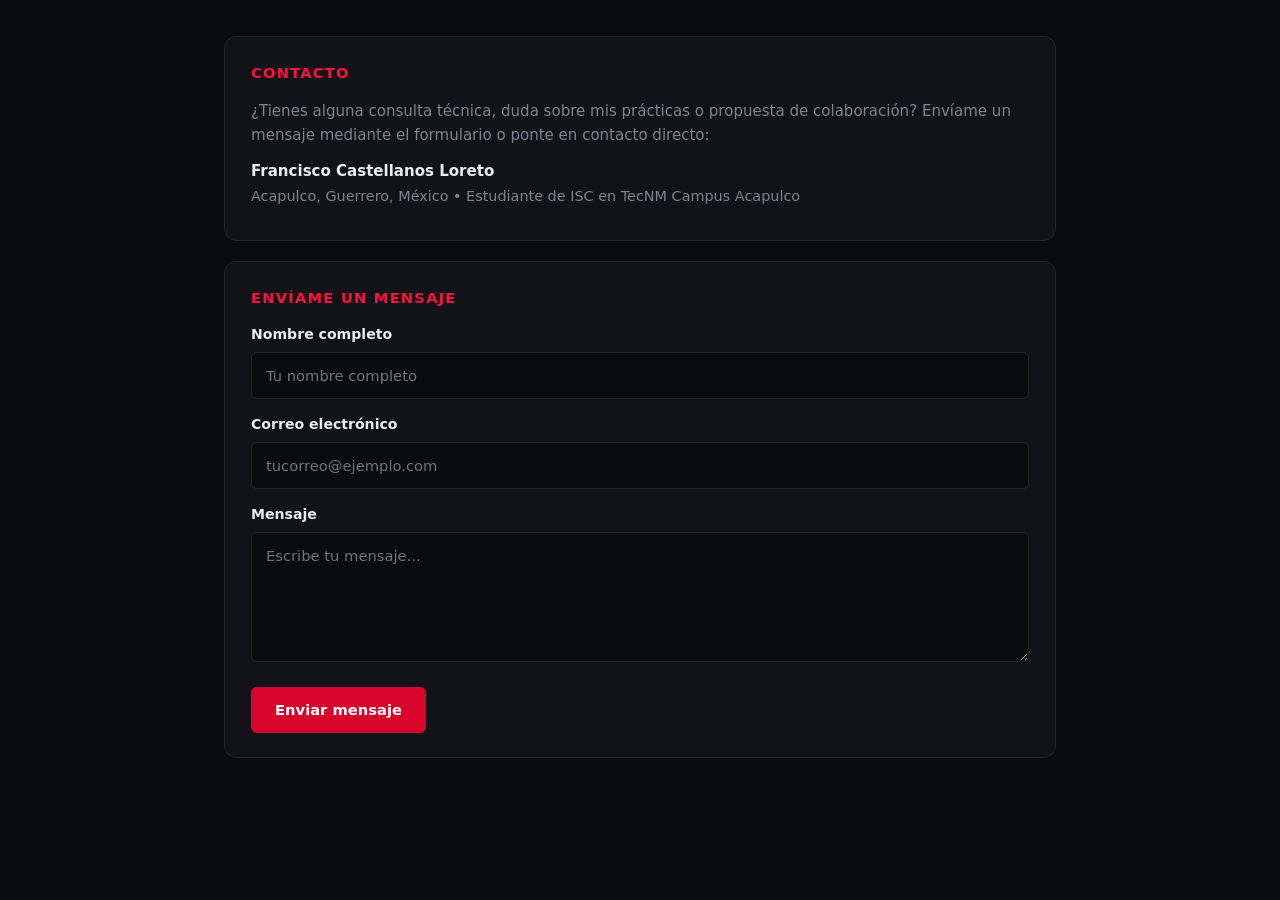
==== contacto.html @ ebf7298d "Add files via upload" ====
<!doctype html>
<html lang="es">
  <head>
    <meta charset="UTF-8" />
    <meta name="viewport" content="width=device-width, initial-scale=1.0" />
    <title>Contacto</title>
    <link rel="stylesheet" href="estilos.css" />
  </head>
  <body>
    <main class="pagina">
      <section class="tarjeta" style="margin-top: 0">
        <h2>Contacto</h2>
        <p>
          ¿Tienes alguna consulta técnica, duda sobre mis prácticas o propuesta de colaboración? 
          Envíame un mensaje mediante el formulario o ponte en contacto directo:
        </p>
        <p style="margin-top: 0.8rem; color: var(--text);">
          <strong>Francisco Castellanos Loreto</strong><br>
          <span style="color: var(--muted); font-size: 0.9rem;">Acapulco, Guerrero, México &bull; Estudiante de ISC en TecNM Campus Acapulco</span>
        </p>
      </section>

      <section class="tarjeta">
        <h2>Envíame un mensaje</h2>

        <form
          class="formulario"
          action="#"
          method="post"
          onsubmit="event.preventDefault(); alert('Mensaje enviado correctamente.');"
        >
          <label for="nombre">Nombre completo</label>
          <input
            type="text"
            id="nombre"
            name="Nombre completo"
            autocomplete="name"
            placeholder="Tu nombre completo"
            required
          />

          <label for="correo">Correo electrónico</label>
          <input
            type="email"
            id="correo"
            name="Correo"
            autocomplete="email"
            placeholder="tucorreo@ejemplo.com"
            required
          />

          <label for="mensaje">Mensaje</label>
          <textarea id="mensaje" name="Mensaje" placeholder="Escribe tu mensaje..." required></textarea>

          <button type="submit">Enviar mensaje</button>
        </form>
      </section>
    </main>
  </body>
</html>
---- estilos.css ----
:root {
  /* Fondo estilo carbón profundo/obsidiana */
  --bg: #0a0b0d;
  --surface: #111318;
  --surface-alt: #171a21;
  --text: #e6edf3;
  --text-bright: #ffffff;
  --muted: #7d8590;
  --line: #21262d;

  /* Rojo intenso vibrante (solo para detalles) */
  --accent: #d90429;
  --accent-bright: #ff103f;
  --accent-soft: rgba(217, 4, 41, 0.12);
  --accent-border: rgba(217, 4, 41, 0.4);
}

* {
  box-sizing: border-box;
}

body {
  margin: 0;
  font-family: system-ui, -apple-system, "Segoe UI", Roboto, sans-serif;
  line-height: 1.6;
  background-color: var(--bg);
  color: var(--text);
}

/* Menú superior (index.html) */
.menu-top {
  background-color: var(--surface);
  border-bottom: 1px solid var(--line);
}

.menu-top ul {
  list-style: none;
  margin: 0;
  padding: 0 20px;
  display: flex;
  gap: 6px;
  overflow-x: auto;
}

.menu-top a {
  display: block;
  padding: 16px 20px;
  color: var(--muted);
  text-decoration: none;
  font-weight: 600;
  font-size: 0.92rem;
  letter-spacing: 0.3px;
  white-space: nowrap;
  transition: all 0.2s ease;
  position: relative;
}

.menu-top a:hover {
  color: var(--text-bright);
}

.menu-top a:hover::after {
  content: "";
  position: absolute;
  bottom: 0;
  left: 20px;
  right: 20px;
  height: 2px;
  background-color: var(--accent);
}

/* Menú lateral (portafolio.html) */
.menu-lateral {
  width: 220px;
  background-color: var(--surface);
  border-right: 1px solid var(--line);
  padding: 20px 0;
  height: 100vh;
  box-sizing: border-box;
}

.menu-lateral h3 {
  margin: 0 20px 14px;
  font-size: 11px;
  letter-spacing: 0.12em;
  text-transform: uppercase;
  color: var(--accent-bright);
  font-weight: 700;
}

.menu-lateral ul {
  list-style: none;
  margin: 0;
  padding: 0;
}

.menu-lateral a {
  display: block;
  padding: 12px 20px;
  color: var(--muted);
  text-decoration: none;
  font-size: 0.88rem;
  transition: all 0.2s;
  border-left: 2px solid transparent;
}

.menu-lateral a:hover {
  background: var(--surface-alt);
  color: var(--text-bright);
  border-left-color: var(--accent);
}

/* Contenedor de páginas */
.pagina {
  max-width: 880px;
  margin: 0 auto;
  padding: 36px 24px 50px;
}

/* Hero Section */
.hero {
  background-color: var(--surface);
  border: 1px solid var(--line);
  border-radius: 12px;
  padding: 30px;
  position: relative;
  overflow: hidden;
}

.hero::after {
  content: "";
  position: absolute;
  top: 0;
  left: 0;
  width: 3px;
  height: 100%;
  background-color: var(--accent);
}

.hero h1 {
  margin: 0 0 6px;
  font-size: 2.1rem;
  color: var(--text-bright);
}

.hero p {
  margin: 0 0 10px;
  color: var(--muted);
}

.rol {
  color: var(--accent-bright) !important;
  font-weight: 600;
  font-size: 0.95rem;
  letter-spacing: 0.2px;
}

/* Botones */
.botones {
  display: flex;
  gap: 12px;
  flex-wrap: wrap;
  margin-top: 20px;
}

.boton {
  display: inline-block;
  padding: 10px 20px;
  border-radius: 6px;
  background-color: var(--accent);
  color: var(--text-bright);
  text-decoration: none;
  font-weight: 600;
  font-size: 0.88rem;
  border: 1px solid var(--accent);
  transition: all 0.2s ease;
}

.boton:hover {
  background-color: var(--accent-bright);
  box-shadow: 0 0 16px rgba(217, 4, 41, 0.45);
}

.boton.sec {
  background: transparent;
  color: var(--text);
  border: 1px solid var(--line);
}

.boton.sec:hover {
  border-color: var(--accent-border);
  background-color: var(--accent-soft);
  color: var(--text-bright);
  box-shadow: none;
}

/* Tarjetas */
.tarjeta {
  background-color: var(--surface);
  border: 1px solid var(--line);
  border-radius: 12px;
  padding: 24px 26px;
  margin-top: 20px;
  transition: border-color 0.2s ease, transform 0.2s ease;
}

.tarjeta:hover {
  border-color: var(--accent-border);
  transform: translateY(-1px);
}

.tarjeta h2 {
  margin: 0 0 14px;
  font-size: 0.92rem;
  color: var(--accent-bright);
  text-transform: uppercase;
  letter-spacing: 0.08em;
  font-weight: 700;
}

.tarjeta h3 {
  margin: 18px 0 4px;
  font-size: 1.05rem;
  color: var(--text-bright);
}

.tarjeta h3:first-of-type {
  margin-top: 0;
}

.tarjeta p {
  margin: 0 0 8px;
  color: var(--muted);
  font-size: 0.94rem;
}

.tarjeta a {
  color: var(--accent-bright);
  text-decoration: none;
}

.fecha {
  color: var(--accent-bright);
  font-size: 0.82rem;
  font-weight: 600;
  margin: 0 0 8px;
}

ul {
  padding-left: 1.2rem;
  color: var(--muted);
}

li {
  margin-bottom: 0.35rem;
  font-size: 0.93rem;
}

/* Etiquetas técnicas */
.etiquetas {
  list-style: none;
  padding: 0 !important;
  display: flex;
  flex-wrap: wrap;
  gap: 8px;
  margin-top: 10px;
}

.etiquetas li {
  background-color: var(--surface-alt);
  border: 1px solid var(--line);
  color: var(--text);
  border-radius: 6px;
  padding: 4px 11px;
  font-size: 0.8rem;
  letter-spacing: 0.2px;
  margin-bottom: 0;
}

.columnas {
  display: grid;
  grid-template-columns: repeat(auto-fit, minmax(260px, 1fr));
  gap: 20px;
}

.columnas .tarjeta {
  margin-top: 20px;
}

/* Formulario */
.formulario label {
  display: block;
  font-weight: 600;
  font-size: 0.88rem;
  margin: 14px 0 6px;
  color: var(--text);
}

.formulario input,
.formulario textarea {
  width: 100%;
  padding: 11px 14px;
  font: inherit;
  font-size: 0.92rem;
  color: var(--text-bright);
  background-color: var(--bg);
  border: 1px solid var(--line);
  border-radius: 6px;
  transition: border-color 0.2s, box-shadow 0.2s;
}

.formulario textarea {
  min-height: 130px;
  resize: vertical;
}

.formulario input:focus,
.formulario textarea:focus {
  outline: none;
  border-color: var(--accent);
  box-shadow: 0 0 0 3px var(--accent-soft);
}

.formulario button {
  margin-top: 18px;
  padding: 11px 24px;
  font: inherit;
  font-weight: 600;
  font-size: 0.92rem;
  cursor: pointer;
  border: none;
  border-radius: 6px;
  background-color: var(--accent);
  color: var(--text-bright);
  transition: all 0.2s ease;
}

.formulario button:hover {
  background-color: var(--accent-bright);
  box-shadow: 0 0 16px rgba(217, 4, 41, 0.45);
}

@media (max-width: 600px) {
  .menu-lateral {
    width: 120px;
  }
}
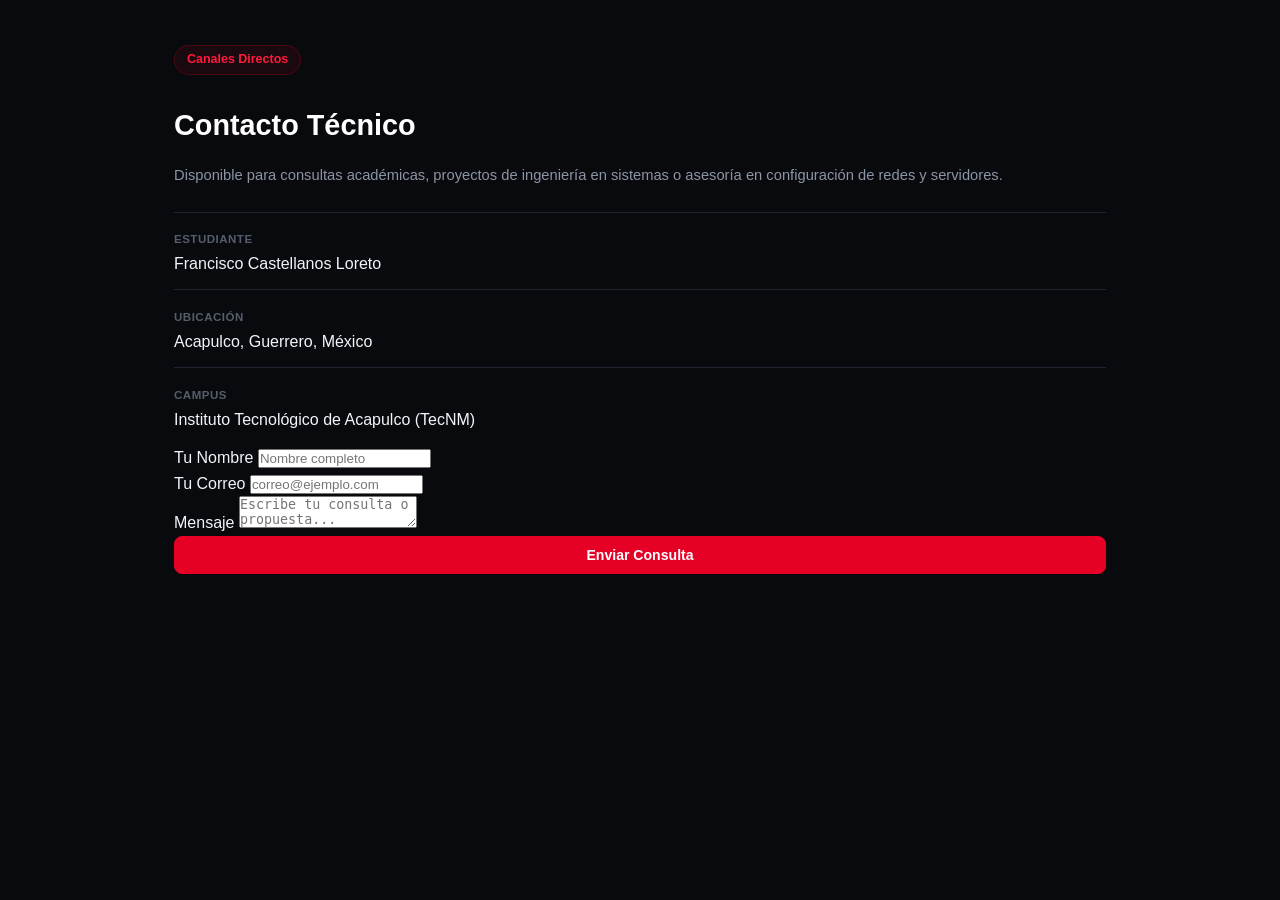
==== commit c7ad5ba5: "Refactor contacto.html layout and form structure" ====
--- a/contacto.html
+++ b/contacto.html
@@ -1,60 +1,57 @@
 <!doctype html>
 <html lang="es">
-  <head>
-    <meta charset="UTF-8" />
-    <meta name="viewport" content="width=device-width, initial-scale=1.0" />
+<head>
+    <meta charset="UTF-8">
+    <meta name="viewport" content="width=device-width, initial-scale=1.0">
     <title>Contacto</title>
-    <link rel="stylesheet" href="estilos.css" />
-  </head>
-  <body>
-    <main class="pagina">
-      <section class="tarjeta" style="margin-top: 0">
-        <h2>Contacto</h2>
-        <p>
-          ¿Tienes alguna consulta técnica, duda sobre mis prácticas o propuesta de colaboración? 
-          Envíame un mensaje mediante el formulario o ponte en contacto directo:
-        </p>
-        <p style="margin-top: 0.8rem; color: var(--text);">
-          <strong>Francisco Castellanos Loreto</strong><br>
-          <span style="color: var(--muted); font-size: 0.9rem;">Acapulco, Guerrero, México &bull; Estudiante de ISC en TecNM Campus Acapulco</span>
-        </p>
-      </section>
+    <link rel="stylesheet" href="estilos.css">
+</head>
+<body>
+    <main class="workspace">
+        <div class="contact-grid">
+            
+            <div class="contact-card">
+                <span class="bento-badge">Canales Directos</span>
+                <h1 style="font-size: 1.8rem; margin: 0.5rem 0 1rem; color: #fff;">Contacto Técnico</h1>
+                <p style="color: var(--text-muted); font-size: 0.92rem; margin-bottom: 1.5rem;">
+                    Disponible para consultas académicas, proyectos de ingeniería en sistemas o asesoría en configuración de redes y servidores.
+                </p>
+                
+                <div class="meta-row">
+                    <span class="meta-label">Estudiante</span>
+                    <p class="meta-value">Francisco Castellanos Loreto</p>
+                </div>
+                <div class="meta-row">
+                    <span class="meta-label">Ubicación</span>
+                    <p class="meta-value">Acapulco, Guerrero, México</p>
+                </div>
+                <div class="meta-row">
+                    <span class="meta-label">Campus</span>
+                    <p class="meta-value">Instituto Tecnológico de Acapulco (TecNM)</p>
+                </div>
+            </div>
 
-      <section class="tarjeta">
-        <h2>Envíame un mensaje</h2>
+            <div class="contact-card">
+                <form action="#" method="post" onsubmit="event.preventDefault(); alert('Mensaje registrado.');">
+                    <div class="input-field">
+                        <label for="name">Tu Nombre</label>
+                        <input type="text" id="name" placeholder="Nombre completo" required>
+                    </div>
+                    <div class="input-field">
+                        <label for="email">Tu Correo</label>
+                        <input type="email" id="email" placeholder="correo@ejemplo.com" required>
+                    </div>
+                    <div class="input-field">
+                        <label for="msg">Mensaje</label>
+                        <textarea id="msg" placeholder="Escribe tu consulta o propuesta..." required></textarea>
+                    </div>
+                    <button type="submit" class="btn-pill" style="cursor: pointer; width: 100%; justify-content: center;">
+                        Enviar Consulta
+                    </button>
+                </form>
+            </div>
 
-        <form
-          class="formulario"
-          action="#"
-          method="post"
-          onsubmit="event.preventDefault(); alert('Mensaje enviado correctamente.');"
-        >
-          <label for="nombre">Nombre completo</label>
-          <input
-            type="text"
-            id="nombre"
-            name="Nombre completo"
-            autocomplete="name"
-            placeholder="Tu nombre completo"
-            required
-          />
-
-          <label for="correo">Correo electrónico</label>
-          <input
-            type="email"
-            id="correo"
-            name="Correo"
-            autocomplete="email"
-            placeholder="tucorreo@ejemplo.com"
-            required
-          />
-
-          <label for="mensaje">Mensaje</label>
-          <textarea id="mensaje" name="Mensaje" placeholder="Escribe tu mensaje..." required></textarea>
-
-          <button type="submit">Enviar mensaje</button>
-        </form>
-      </section>
+        </div>
     </main>
-  </body>
-</html>+</body>
+</html>
--- a/estilos.css
+++ b/estilos.css
@@ -1,347 +1,341 @@
 :root {
-  /* Fondo estilo carbón profundo/obsidiana */
-  --bg: #0a0b0d;
-  --surface: #111318;
-  --surface-alt: #171a21;
-  --text: #e6edf3;
-  --text-bright: #ffffff;
-  --muted: #7d8590;
-  --line: #21262d;
-
-  /* Rojo intenso vibrante (solo para detalles) */
-  --accent: #d90429;
-  --accent-bright: #ff103f;
-  --accent-soft: rgba(217, 4, 41, 0.12);
-  --accent-border: rgba(217, 4, 41, 0.4);
+  --bg-core: #090a0d;
+  --bg-surface: #101217;
+  --bg-card: #151821;
+  --bg-card-hover: #1b202c;
+  --border-dim: #1f2430;
+  --border-focus: rgba(230, 0, 38, 0.45);
+
+  --text-main: #f1f5f9;
+  --text-muted: #8b95a5;
+  --text-dark: #555e6d;
+
+  --red-accent: #e60026;
+  --red-bright: #ff1a3d;
+  --red-glow: rgba(230, 0, 38, 0.28);
+  --red-subtle: rgba(230, 0, 38, 0.08);
 }
 
 * {
   box-sizing: border-box;
-}
-
-body {
-  margin: 0;
-  font-family: system-ui, -apple-system, "Segoe UI", Roboto, sans-serif;
-  line-height: 1.6;
-  background-color: var(--bg);
-  color: var(--text);
-}
-
-/* Menú superior (index.html) */
-.menu-top {
-  background-color: var(--surface);
-  border-bottom: 1px solid var(--line);
-}
-
-.menu-top ul {
-  list-style: none;
-  margin: 0;
-  padding: 0 20px;
-  display: flex;
-  gap: 6px;
-  overflow-x: auto;
-}
-
-.menu-top a {
-  display: block;
-  padding: 16px 20px;
-  color: var(--muted);
-  text-decoration: none;
-  font-weight: 600;
-  font-size: 0.92rem;
-  letter-spacing: 0.3px;
-  white-space: nowrap;
-  transition: all 0.2s ease;
-  position: relative;
-}
-
-.menu-top a:hover {
-  color: var(--text-bright);
-}
-
-.menu-top a:hover::after {
-  content: "";
-  position: absolute;
-  bottom: 0;
-  left: 20px;
-  right: 20px;
-  height: 2px;
-  background-color: var(--accent);
-}
-
-/* Menú lateral (portafolio.html) */
-.menu-lateral {
-  width: 220px;
-  background-color: var(--surface);
-  border-right: 1px solid var(--line);
-  padding: 20px 0;
-  height: 100vh;
-  box-sizing: border-box;
-}
-
-.menu-lateral h3 {
-  margin: 0 20px 14px;
-  font-size: 11px;
-  letter-spacing: 0.12em;
-  text-transform: uppercase;
-  color: var(--accent-bright);
-  font-weight: 700;
-}
-
-.menu-lateral ul {
-  list-style: none;
   margin: 0;
   padding: 0;
 }
 
-.menu-lateral a {
-  display: block;
-  padding: 12px 20px;
-  color: var(--muted);
+body {
+  background-color: var(--bg-core);
+  color: var(--text-main);
+  font-family: -apple-system, BlinkMacSystemFont, "Segoe UI", Roboto, "Helvetica Neue", sans-serif;
+  line-height: 1.6;
+  -webkit-font-smoothing: antialiased;
+}
+
+/* Scrollbar personalizada */
+::-webkit-scrollbar {
+  width: 6px;
+  height: 6px;
+}
+::-webkit-scrollbar-track {
+  background: var(--bg-core);
+}
+::-webkit-scrollbar-thumb {
+  background: var(--border-dim);
+  border-radius: 3px;
+}
+::-webkit-scrollbar-thumb:hover {
+  background: var(--red-accent);
+}
+
+/* ========================================================
+   HEADER & NAVBAR PRINCIPAL (index.html)
+   ======================================================== */
+.nav-shell {
+  background: rgba(16, 18, 23, 0.85);
+  backdrop-filter: blur(14px);
+  border-bottom: 1px solid var(--border-dim);
+  position: sticky;
+  top: 0;
+  z-index: 1000;
+  display: flex;
+  align-items: center;
+  justify-content: space-between;
+  padding: 0.9rem 2.5rem;
+}
+
+.nav-brand {
+  display: flex;
+  align-items: center;
+  gap: 10px;
+  font-size: 0.95rem;
+  font-weight: 700;
+  color: var(--text-main);
+  letter-spacing: 0.5px;
+}
+
+.brand-dot {
+  width: 9px;
+  height: 9px;
+  background-color: var(--red-bright);
+  border-radius: 50%;
+  box-shadow: 0 0 10px var(--red-glow);
+}
+
+.nav-links {
+  display: flex;
+  gap: 6px;
+  list-style: none;
+}
+
+.nav-links a {
+  color: var(--text-muted);
   text-decoration: none;
   font-size: 0.88rem;
-  transition: all 0.2s;
-  border-left: 2px solid transparent;
-}
-
-.menu-lateral a:hover {
-  background: var(--surface-alt);
-  color: var(--text-bright);
-  border-left-color: var(--accent);
-}
-
-/* Contenedor de páginas */
-.pagina {
-  max-width: 880px;
+  font-weight: 500;
+  padding: 0.5rem 1.1rem;
+  border-radius: 8px;
+  transition: all 0.2s ease;
+  border: 1px solid transparent;
+}
+
+.nav-links a:hover {
+  color: #ffffff;
+  background: var(--bg-card);
+  border-color: var(--border-dim);
+}
+
+/* ========================================================
+   CONTENEDOR CENTRAL DE PÁGINAS
+   ======================================================== */
+.workspace {
+  max-width: 980px;
   margin: 0 auto;
-  padding: 36px 24px 50px;
-}
-
-/* Hero Section */
-.hero {
-  background-color: var(--surface);
-  border: 1px solid var(--line);
-  border-radius: 12px;
-  padding: 30px;
+  padding: 2.8rem 1.5rem;
+}
+
+/* ========================================================
+   BENTO GRID (inicio.html)
+   ======================================================== */
+.bento-hero {
+  display: grid;
+  grid-template-columns: 1.8fr 1.2fr;
+  gap: 1.2rem;
+  margin-bottom: 1.2rem;
+}
+
+.bento-card {
+  background: var(--bg-card);
+  border: 1px solid var(--border-dim);
+  border-radius: 14px;
+  padding: 2rem;
   position: relative;
   overflow: hidden;
-}
-
-.hero::after {
+  transition: border-color 0.25s, transform 0.25s;
+}
+
+.bento-card:hover {
+  border-color: var(--border-focus);
+}
+
+.bento-badge {
+  display: inline-flex;
+  align-items: center;
+  gap: 6px;
+  background: var(--red-subtle);
+  color: var(--red-bright);
+  border: 1px solid rgba(230, 0, 38, 0.25);
+  padding: 0.25rem 0.75rem;
+  border-radius: 20px;
+  font-size: 0.78rem;
+  font-weight: 600;
+  margin-bottom: 1.2rem;
+}
+
+.bento-card h1 {
+  font-size: 2.2rem;
+  font-weight: 700;
+  color: #ffffff;
+  margin-bottom: 0.5rem;
+  letter-spacing: -0.5px;
+}
+
+.bento-card p {
+  color: var(--text-muted);
+  font-size: 0.94rem;
+  line-height: 1.6;
+}
+
+/* Consola interactiva lateral */
+.terminal-card {
+  background: #0d0f14;
+  border: 1px solid var(--border-dim);
+  border-radius: 14px;
+  padding: 1.5rem;
+  font-family: ui-monospace, SFMono-Regular, Menlo, Monaco, Consolas, monospace;
+}
+
+.terminal-header {
+  display: flex;
+  gap: 6px;
+  margin-bottom: 1rem;
+}
+
+.t-dot {
+  width: 10px;
+  height: 10px;
+  border-radius: 50%;
+  background: #2b303c;
+}
+.t-dot.red { background: #ff5f56; }
+
+.terminal-body {
+  font-size: 0.82rem;
+  color: var(--text-muted);
+}
+
+.terminal-body span.cmd {
+  color: var(--red-bright);
+}
+.terminal-body span.val {
+  color: #ffffff;
+}
+
+/* Acciones principales */
+.action-cluster {
+  display: flex;
+  gap: 0.8rem;
+  margin-top: 1.8rem;
+}
+
+.btn-pill {
+  display: inline-flex;
+  align-items: center;
+  gap: 8px;
+  background: var(--red-accent);
+  color: #ffffff;
+  text-decoration: none;
+  font-size: 0.88rem;
+  font-weight: 600;
+  padding: 0.65rem 1.4rem;
+  border-radius: 8px;
+  transition: all 0.2s ease;
+  border: 1px solid var(--red-accent);
+}
+
+.btn-pill:hover {
+  background: var(--red-bright);
+  box-shadow: 0 4px 18px var(--red-glow);
+  transform: translateY(-1px);
+}
+
+.btn-pill.ghost {
+  background: transparent;
+  border-color: var(--border-dim);
+  color: var(--text-main);
+}
+
+.btn-pill.ghost:hover {
+  background: var(--bg-card-hover);
+  border-color: var(--red-accent);
+}
+
+/* Rejilla de competencias */
+.quad-grid {
+  display: grid;
+  grid-template-columns: repeat(3, 1fr);
+  gap: 1.2rem;
+}
+
+.quad-item {
+  background: var(--bg-card);
+  border: 1px solid var(--border-dim);
+  border-radius: 12px;
+  padding: 1.5rem;
+  transition: all 0.25s;
+}
+
+.quad-item:hover {
+  border-color: var(--border-focus);
+  transform: translateY(-2px);
+}
+
+.quad-item h3 {
+  font-size: 1.05rem;
+  color: #ffffff;
+  margin-bottom: 0.6rem;
+  display: flex;
+  align-items: center;
+  gap: 8px;
+}
+
+.quad-item h3::before {
   content: "";
-  position: absolute;
-  top: 0;
-  left: 0;
-  width: 3px;
-  height: 100%;
-  background-color: var(--accent);
-}
-
-.hero h1 {
-  margin: 0 0 6px;
-  font-size: 2.1rem;
-  color: var(--text-bright);
-}
-
-.hero p {
-  margin: 0 0 10px;
-  color: var(--muted);
-}
-
-.rol {
-  color: var(--accent-bright) !important;
-  font-weight: 600;
-  font-size: 0.95rem;
-  letter-spacing: 0.2px;
-}
-
-/* Botones */
-.botones {
-  display: flex;
-  gap: 12px;
-  flex-wrap: wrap;
-  margin-top: 20px;
-}
-
-.boton {
-  display: inline-block;
-  padding: 10px 20px;
-  border-radius: 6px;
-  background-color: var(--accent);
-  color: var(--text-bright);
-  text-decoration: none;
-  font-weight: 600;
+  display: block;
+  width: 6px;
+  height: 6px;
+  background: var(--red-accent);
+  border-radius: 50%;
+}
+
+.quad-item p {
   font-size: 0.88rem;
-  border: 1px solid var(--accent);
-  transition: all 0.2s ease;
-}
-
-.boton:hover {
-  background-color: var(--accent-bright);
-  box-shadow: 0 0 16px rgba(217, 4, 41, 0.45);
-}
-
-.boton.sec {
-  background: transparent;
-  color: var(--text);
-  border: 1px solid var(--line);
-}
-
-.boton.sec:hover {
-  border-color: var(--accent-border);
-  background-color: var(--accent-soft);
-  color: var(--text-bright);
-  box-shadow: none;
-}
-
-/* Tarjetas */
-.tarjeta {
-  background-color: var(--surface);
-  border: 1px solid var(--line);
-  border-radius: 12px;
-  padding: 24px 26px;
-  margin-top: 20px;
-  transition: border-color 0.2s ease, transform 0.2s ease;
-}
-
-.tarjeta:hover {
-  border-color: var(--accent-border);
-  transform: translateY(-1px);
-}
-
-.tarjeta h2 {
-  margin: 0 0 14px;
-  font-size: 0.92rem;
-  color: var(--accent-bright);
+  color: var(--text-muted);
+}
+
+/* ========================================================
+   SOBRE MÍ (sobre.html) - Split Layout Asimétrico
+   ======================================================== */
+.profile-split {
+  display: grid;
+  grid-template-columns: 290px 1fr;
+  gap: 1.5rem;
+}
+
+.profile-sidebar {
+  background: var(--bg-card);
+  border: 1px solid var(--border-dim);
+  border-radius: 14px;
+  padding: 1.8rem;
+  height: fit-content;
+}
+
+.sidebar-avatar {
+  width: 70px;
+  height: 70px;
+  border-radius: 14px;
+  background: linear-gradient(135deg, var(--bg-core) 0%, #201317 100%);
+  border: 1px solid var(--red-accent);
+  display: flex;
+  align-items: center;
+  justify-content: center;
+  font-size: 1.4rem;
+  font-weight: 700;
+  color: var(--red-bright);
+  margin-bottom: 1.2rem;
+}
+
+.profile-sidebar h2 {
+  font-size: 1.2rem;
+  color: #ffffff;
+}
+
+.profile-sidebar .degree {
+  font-size: 0.84rem;
+  color: var(--red-bright);
+  font-weight: 500;
+  margin-bottom: 1.2rem;
+}
+
+.meta-row {
+  border-top: 1px solid var(--border-dim);
+  padding: 0.8rem 0;
+}
+
+.meta-label {
+  font-size: 0.72rem;
   text-transform: uppercase;
-  letter-spacing: 0.08em;
+  color: var(--text-dark);
   font-weight: 700;
-}
-
-.tarjeta h3 {
-  margin: 18px 0 4px;
-  font-size: 1.05rem;
-  color: var(--text-bright);
-}
-
-.tarjeta h3:first-of-type {
-  margin-top: 0;
-}
-
-.tarjeta p {
-  margin: 0 0 8px;
-  color: var(--muted);
-  font-size: 0.94rem;
-}
-
-.tarjeta a {
-  color: var(--accent-bright);
-  text-decoration: none;
-}
-
-.fecha {
-  color: var(--accent-bright);
-  font-size: 0.82rem;
-  font-weight: 600;
-  margin: 0 0 8px;
-}
-
-ul {
-  padding-left: 1.2rem;
-  color: var(--muted);
-}
-
-li {
-  margin-bottom: 0.35rem;
-  font-size: 0.93rem;
-}
-
-/* Etiquetas técnicas */
-.etiquetas {
-  list-style: none;
-  padding: 0 !important;
-  display: flex;
-  flex-wrap: wrap;
-  gap: 8px;
-  margin-top: 10px;
-}
-
-.etiquetas li {
-  background-color: var(--surface-alt);
-  border: 1px solid var(--line);
-  color: var(--text);
-  border-radius: 6px;
-  padding: 4px 11px;
-  font-size: 0.8rem;
-  letter-spacing: 0.2px;
-  margin-bottom: 0;
-}
-
-.columnas {
-  display: grid;
-  grid-template-columns: repeat(auto-fit, minmax(260px, 1fr));
-  gap: 20px;
-}
-
-.columnas .tarjeta {
-  margin-top: 20px;
-}
-
-/* Formulario */
-.formulario label {
-  display: block;
-  font-weight: 600;
-  font-size: 0.88rem;
-  margin: 14px 0 6px;
-  color: var(--text);
-}
-
-.formulario input,
-.formulario textarea {
-  width: 100%;
-  padding: 11px 14px;
-  font: inherit;
-  font-size: 0.92rem;
-  color: var(--text-bright);
-  background-color: var(--bg);
-  border: 1px solid var(--line);
-  border-radius: 6px;
-  transition: border-color 0.2s, box-shadow 0.2s;
-}
-
-.formulario textarea {
-  min-height: 130px;
-  resize: vertical;
-}
-
-.formulario input:focus,
-.formulario textarea:focus {
-  outline: none;
-  border-color: var(--accent);
-  box-shadow: 0 0 0 3px var(--accent-soft);
-}
-
-.formulario button {
-  margin-top: 18px;
-  padding: 11px 24px;
-  font: inherit;
-  font-weight: 600;
-  font-size: 0.92rem;
-  cursor: pointer;
-  border: none;
-  border-radius: 6px;
-  background-color: var(--accent);
-  color: var(--text-bright);
-  transition: all 0.2s ease;
-}
-
-.formulario button:hover {
-  background-color: var(--accent-bright);
-  box-shadow: 0 0 16px rgba(217, 4, 41, 0.45);
-}
-
-@media (max-width: 600px) {
-  .menu-lateral {
-    width: 120px;
-  }
-}+  letter-spacing: 0.5px;
+}
+
+.meta
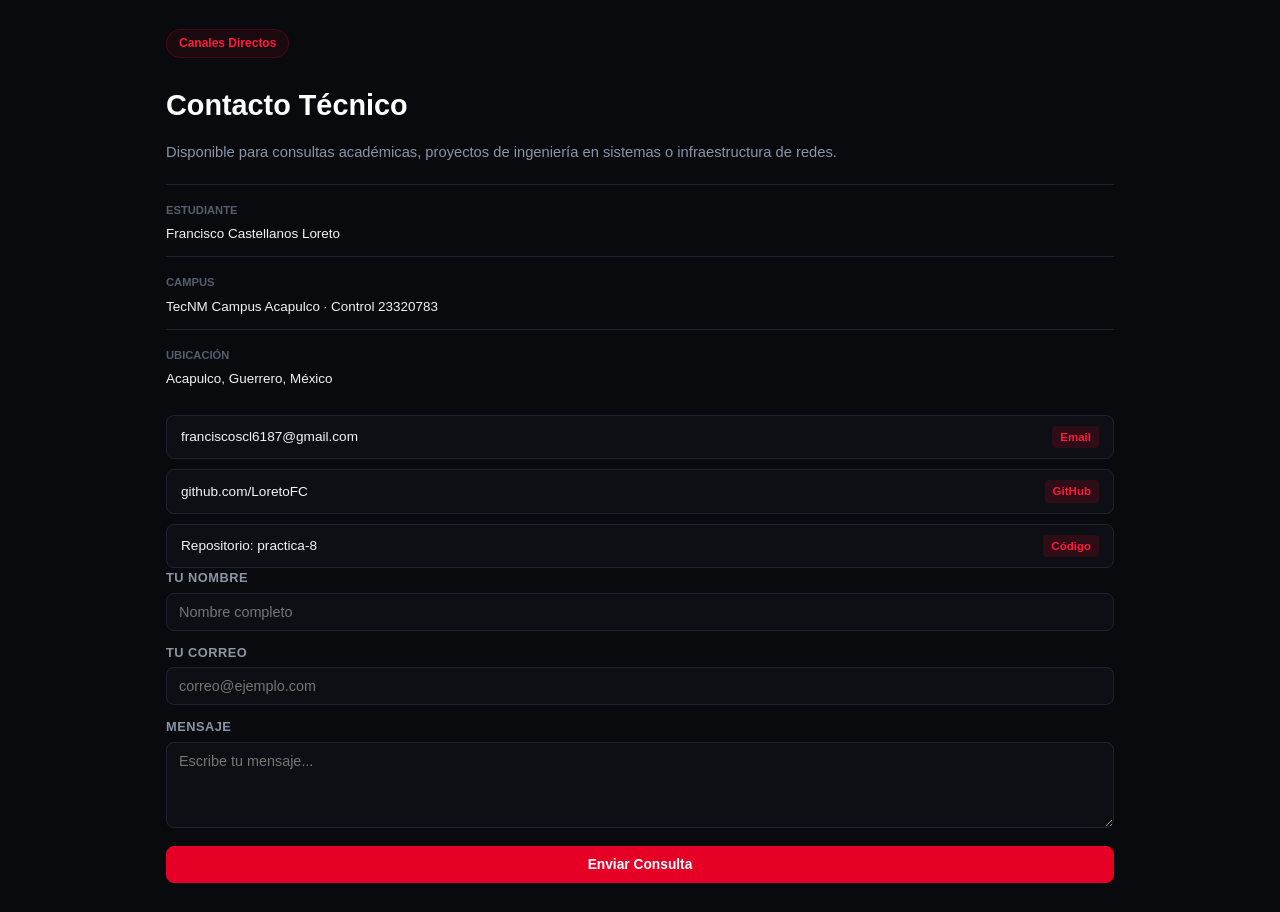
==== commit f13326d7: "Actualizar contacto.html" ====
--- a/contacto.html
+++ b/contacto.html
@@ -1,57 +1,143 @@
-<!doctype html>
-<html lang="es">
-<head>
-    <meta charset="UTF-8">
-    <meta name="viewport" content="width=device-width, initial-scale=1.0">
-    <title>Contacto</title>
-    <link rel="stylesheet" href="estilos.css">
-</head>
-<body>
-    <main class="workspace">
-        <div class="contact-grid">
-            
-            <div class="contact-card">
-                <span class="bento-badge">Canales Directos</span>
-                <h1 style="font-size: 1.8rem; margin: 0.5rem 0 1rem; color: #fff;">Contacto Técnico</h1>
-                <p style="color: var(--text-muted); font-size: 0.92rem; margin-bottom: 1.5rem;">
-                    Disponible para consultas académicas, proyectos de ingeniería en sistemas o asesoría en configuración de redes y servidores.
-                </p>
-                
-                <div class="meta-row">
-                    <span class="meta-label">Estudiante</span>
-                    <p class="meta-value">Francisco Castellanos Loreto</p>
-                </div>
-                <div class="meta-row">
-                    <span class="meta-label">Ubicación</span>
-                    <p class="meta-value">Acapulco, Guerrero, México</p>
-                </div>
-                <div class="meta-row">
-                    <span class="meta-label">Campus</span>
-                    <p class="meta-value">Instituto Tecnológico de Acapulco (TecNM)</p>
-                </div>
-            </div>
-
-            <div class="contact-card">
-                <form action="#" method="post" onsubmit="event.preventDefault(); alert('Mensaje registrado.');">
-                    <div class="input-field">
-                        <label for="name">Tu Nombre</label>
-                        <input type="text" id="name" placeholder="Nombre completo" required>
-                    </div>
-                    <div class="input-field">
-                        <label for="email">Tu Correo</label>
-                        <input type="email" id="email" placeholder="correo@ejemplo.com" required>
-                    </div>
-                    <div class="input-field">
-                        <label for="msg">Mensaje</label>
-                        <textarea id="msg" placeholder="Escribe tu consulta o propuesta..." required></textarea>
-                    </div>
-                    <button type="submit" class="btn-pill" style="cursor: pointer; width: 100%; justify-content: center;">
-                        Enviar Consulta
-                    </button>
-                </form>
-            </div>
-
-        </div>
-    </main>
-</body>
-</html>
+<!doctype html>
+<html lang="es">
+<head>
+    <meta charset="UTF-8">
+    <meta name="viewport" content="width=device-width, initial-scale=1.0">
+    <title>Contacto | Francisco Castellanos Loreto</title>
+    <link rel="stylesheet" href="estilos.css">
+    <style>
+        .contact-links {
+            display: flex;
+            flex-direction: column;
+            gap: 10px;
+            margin-top: 14px;
+        }
+        .contact-btn {
+            display: flex;
+            align-items: center;
+            justify-content: space-between;
+            background: #0d0f14;
+            border: 1px solid var(--border-dim);
+            color: var(--text-main);
+            text-decoration: none;
+            padding: 10px 14px;
+            border-radius: 8px;
+            font-size: 0.85rem;
+            transition: all 0.2s ease;
+            word-break: break-all;
+        }
+        .contact-btn:hover {
+            border-color: var(--red-accent);
+            color: #ffffff;
+            background: var(--bg-card-hover);
+        }
+        .contact-btn span.badge {
+            background: rgba(230, 0, 38, 0.15);
+            color: var(--red-bright);
+            padding: 2px 8px;
+            border-radius: 4px;
+            font-size: 0.72rem;
+            font-weight: 600;
+            white-space: nowrap;
+        }
+        /* Corrección para que los inputs no se salgan ni se encimen */
+        .form-block {
+            display: flex;
+            flex-direction: column;
+            gap: 12px;
+            width: 100%;
+        }
+        .form-block label {
+            font-size: 0.8rem;
+            font-weight: 600;
+            color: var(--text-muted);
+            text-transform: uppercase;
+            letter-spacing: 0.5px;
+            margin-bottom: 4px;
+            display: block;
+        }
+        .form-block input,
+        .form-block textarea {
+            width: 100%;
+            background: #0d0f14;
+            border: 1px solid var(--border-dim);
+            color: #ffffff;
+            padding: 10px 12px;
+            border-radius: 8px;
+            font-size: 0.9rem;
+            font-family: inherit;
+            display: block;
+        }
+        .form-block input:focus,
+        .form-block textarea:focus {
+            outline: none;
+            border-color: var(--red-accent);
+        }
+    </style>
+</head>
+<body>
+    <main class="workspace">
+        <div class="contact-grid">
+            
+            <!-- Tarjeta de Información y Enlaces Directos -->
+            <div class="contact-card">
+                <span class="bento-badge">Canales Directos</span>
+                <h1 style="font-size: 1.8rem; margin: 0.5rem 0 0.8rem; color: #fff;">Contacto Técnico</h1>
+                <p style="color: var(--text-muted); font-size: 0.92rem; margin-bottom: 1.2rem;">
+                    Disponible para consultas académicas, proyectos de ingeniería en sistemas o infraestructura de redes.
+                </p>
+                
+                <div class="meta-row">
+                    <span class="meta-label">Estudiante</span>
+                    <p class="meta-value">Francisco Castellanos Loreto</p>
+                </div>
+                <div class="meta-row">
+                    <span class="meta-label">Campus</span>
+                    <p class="meta-value">TecNM Campus Acapulco · Control 23320783</p>
+                </div>
+                <div class="meta-row">
+                    <span class="meta-label">Ubicación</span>
+                    <p class="meta-value">Acapulco, Guerrero, México</p>
+                </div>
+
+                <div class="contact-links">
+                    <a href="mailto:franciscoscl6187@gmail.com" class="contact-btn">
+                        <span>franciscoscl6187@gmail.com</span>
+                        <span class="badge">Email</span>
+                    </a>
+                    <a href="https://github.com/LoretoFC" target="_blank" rel="noopener noreferrer" class="contact-btn">
+                        <span>github.com/LoretoFC</span>
+                        <span class="badge">GitHub</span>
+                    </a>
+                    <a href="https://github.com/LoretoFC/practica-8" target="_blank" rel="noopener noreferrer" class="contact-btn">
+                        <span>Repositorio: practica-8</span>
+                        <span class="badge">Código</span>
+                    </a>
+                </div>
+            </div>
+
+            <!-- Formulario con espaciado vertical corregido -->
+            <div class="contact-card">
+                <form action="#" method="post" onsubmit="event.preventDefault(); alert('Mensaje registrado.');" class="form-block">
+                    <div>
+                        <label for="name">Tu Nombre</label>
+                        <input type="text" id="name" placeholder="Nombre completo" required>
+                    </div>
+                    <div>
+                        <label for="email">Tu Correo</label>
+                        <input type="email" id="email" placeholder="correo@ejemplo.com" required>
+                    </div>
+                    <div>
+                        <label for="msg">Mensaje</label>
+                        <textarea id="msg" rows="4" placeholder="Escribe tu mensaje..." required></textarea>
+                    </div>
+                    <button type="submit" class="btn-pill" style="cursor: pointer; width: 100%; justify-content: center; margin-top: 6px;">
+                        Enviar Consulta
+                    </button>
+                </form>
+            </div>
+
+        </div>
+    </main>
+</body>
+</html>
--- a/estilos.css
+++ b/estilos.css
@@ -1,341 +1,464 @@
-:root {
-  --bg-core: #090a0d;
-  --bg-surface: #101217;
-  --bg-card: #151821;
-  --bg-card-hover: #1b202c;
-  --border-dim: #1f2430;
-  --border-focus: rgba(230, 0, 38, 0.45);
+:root {
+  --bg-core: #090a0d;
+  --bg-surface: #101217;
+  --bg-card: #151821;
+  --bg-card-hover: #1b202c;
+  --border-dim: #1f2430;
+  --border-focus: rgba(230, 0, 38, 0.45);
+
+  --text-main: #f1f5f9;
+  --text-muted: #8b95a5;
+  --text-dark: #555e6d;
+
+  --red-accent: #e60026;
+  --red-bright: #ff1a3d;
+  --red-glow: rgba(230, 0, 38, 0.28);
+  --red-subtle: rgba(230, 0, 38, 0.08);
+}
+
+* {
+  box-sizing: border-box;
+  margin: 0;
+  padding: 0;
+}
+
+body {
+  background-color: var(--bg-core);
+  color: var(--text-main);
+  font-family: -apple-system, BlinkMacSystemFont, "Segoe UI", Roboto, "Helvetica Neue", sans-serif;
+  line-height: 1.6;
+  -webkit-font-smoothing: antialiased;
+  width: 100%;
+  overflow-x: hidden;
+}
+
+/* ========================================================
+   HEADER & NAVBAR PRINCIPAL (index.html)
+   ======================================================== */
+.nav-shell {
+  background: rgba(16, 18, 23, 0.95);
+  backdrop-filter: blur(14px);
+  border-bottom: 1px solid var(--border-dim);
+  position: sticky;
+  top: 0;
+  z-index: 1000;
+  display: flex;
+  align-items: center;
+  justify-content: space-between;
+  padding: 0.8rem 1.2rem;
+  flex-wrap: wrap;
+  gap: 10px;
+}
+
+.nav-brand {
+  display: flex;
+  align-items: center;
+  gap: 8px;
+  font-size: 0.9rem;
+  font-weight: 700;
+  color: var(--text-main);
+  white-space: nowrap;
+}
+
+.brand-dot {
+  width: 8px;
+  height: 8px;
+  background-color: var(--red-bright);
+  border-radius: 50%;
+  box-shadow: 0 0 10px var(--red-glow);
+}
+
+.nav-links {
+  display: flex;
+  gap: 6px;
+  list-style: none;
+  overflow-x: auto;
+  padding-bottom: 2px;
+  -webkit-overflow-scrolling: touch;
+}
+
+.nav-links a {
+  color: var(--text-muted);
+  text-decoration: none;
+  font-size: 0.82rem;
+  font-weight: 500;
+  padding: 0.45rem 0.85rem;
+  border-radius: 6px;
+  transition: all 0.2s ease;
+  border: 1px solid transparent;
+  white-space: nowrap;
+}
+
+.nav-links a:hover,
+.nav-links a:focus {
+  color: #ffffff;
+  background: var(--bg-card);
+  border-color: var(--border-dim);
+}
+
+/* ========================================================
+   CONTENEDOR CENTRAL DE PÁGINAS
+   ======================================================== */
+.workspace {
+  max-width: 980px;
+  margin: 0 auto;
+  padding: 1.8rem 1rem;
+}
+
+/* ========================================================
+   BENTO GRID (inicio.html)
+   ======================================================== */
+.bento-hero {
+  display: grid;
+  grid-template-columns: 1.6fr 1.2fr;
+  gap: 1.2rem;
+  margin-bottom: 1.2rem;
+}
+
+.bento-card {
+  background: var(--bg-card);
+  border: 1px solid var(--border-dim);
+  border-radius: 14px;
+  padding: 1.8rem 1.4rem;
+  position: relative;
+  overflow: hidden;
+}
+
+.bento-badge {
+  display: inline-flex;
+  align-items: center;
+  gap: 6px;
+  background: var(--red-subtle);
+  color: var(--red-bright);
+  border: 1px solid rgba(230, 0, 38, 0.25);
+  padding: 0.25rem 0.75rem;
+  border-radius: 20px;
+  font-size: 0.75rem;
+  font-weight: 600;
+  margin-bottom: 1rem;
+  word-break: break-word;
+}
+
+.bento-card h1 {
+  font-size: 1.8rem;
+  font-weight: 700;
+  color: #ffffff;
+  margin-bottom: 0.6rem;
+  line-height: 1.25;
+  word-break: break-word;
+}
+
+.bento-card p {
+  color: var(--text-muted);
+  font-size: 0.92rem;
+  line-height: 1.55;
+}
+
+.terminal-card {
+  background: #0d0f14;
+  border: 1px solid var(--border-dim);
+  border-radius: 14px;
+  padding: 1.2rem;
+  font-family: ui-monospace, SFMono-Regular, Menlo, Monaco, Consolas, monospace;
+}
+
+.terminal-header {
+  display: flex;
+  gap: 6px;
+  margin-bottom: 0.8rem;
+}
+
+.t-dot {
+  width: 9px;
+  height: 9px;
+  border-radius: 50%;
+  background: #2b303c;
+}
+.t-dot.red { background: #ff5f56; }
+
+.terminal-body {
+  font-size: 0.8rem;
+  color: var(--text-muted);
+  word-break: break-word;
+}
+
+.terminal-body span.cmd { color: var(--red-bright); }
+.terminal-body span.val { color: #ffffff; }
+
+.action-cluster {
+  display: flex;
+  flex-wrap: wrap;
+  gap: 0.8rem;
+  margin-top: 1.5rem;
+}
+
+.btn-pill {
+  display: inline-flex;
+  align-items: center;
+  justify-content: center;
+  gap: 8px;
+  background: var(--red-accent);
+  color: #ffffff;
+  text-decoration: none;
+  font-size: 0.86rem;
+  font-weight: 600;
+  padding: 0.65rem 1.2rem;
+  border-radius: 8px;
+  transition: all 0.2s ease;
+  border: 1px solid var(--red-accent);
+}
+
+.btn-pill.ghost {
+  background: transparent;
+  border-color: var(--border-dim);
+  color: var(--text-main);
+}
+
+.quad-grid {
+  display: grid;
+  grid-template-columns: repeat(3, 1fr);
+  gap: 1rem;
+}
+
+.quad-item {
+  background: var(--bg-card);
+  border: 1px solid var(--border-dim);
+  border-radius: 12px;
+  padding: 1.2rem;
+}
+
+.quad-item h3 {
+  font-size: 0.98rem;
+  color: #ffffff;
+  margin-bottom: 0.5rem;
+  display: flex;
+  align-items: center;
+  gap: 8px;
+}
+
+.quad-item h3::before {
+  content: "";
+  display: block;
+  width: 6px;
+  height: 6px;
+  background: var(--red-accent);
+  border-radius: 50%;
+}
+
+.quad-item p {
+  font-size: 0.85rem;
+  color: var(--text-muted);
+}
+
+/* ========================================================
+   SOBRE MÍ (sobre.html)
+   ======================================================== */
+.profile-split {
+  display: grid;
+  grid-template-columns: 280px 1fr;
+  gap: 1.2rem;
+}
+
+.profile-sidebar {
+  background: var(--bg-card);
+  border: 1px solid var(--border-dim);
+  border-radius: 14px;
+  padding: 1.5rem;
+  height: fit-content;
+}
+
+.sidebar-avatar {
+  width: 60px;
+  height: 60px;
+  border-radius: 12px;
+  background: linear-gradient(135deg, var(--bg-core) 0%, #201317 100%);
+  border: 1px solid var(--red-accent);
+  display: flex;
+  align-items: center;
+  justify-content: center;
+  font-size: 1.3rem;
+  font-weight: 700;
+  color: var(--red-bright);
+  margin-bottom: 1rem;
+}
+
+.profile-sidebar h2 {
+  font-size: 1.15rem;
+  color: #ffffff;
+}
+
+.profile-sidebar .degree {
+  font-size: 0.82rem;
+  color: var(--red-bright);
+  font-weight: 500;
+  margin-bottom: 1rem;
+}
+
+.meta-row {
+  border-top: 1px solid var(--border-dim);
+  padding: 0.7rem 0;
+}
+
+.meta-label {
+  font-size: 0.7rem;
+  text-transform: uppercase;
+  color: var(--text-dark);
+  font-weight: 700;
+}
+
+.meta-value {
+  font-size: 0.84rem;
+  color: var(--text-main);
+  margin-top: 2px;
+}
+
+.timeline-block {
+  background: var(--bg-card);
+  border: 1px solid var(--border-dim);
+  border-radius: 14px;
+  padding: 1.4rem;
+  margin-bottom: 1rem;
+}
+
+.timeline-block h3 {
+  font-size: 1.05rem;
+  color: #ffffff;
+  margin-bottom: 0.3rem;
+}
+
+.period-tag {
+  display: inline-block;
+  font-size: 0.75rem;
+  font-weight: 600;
+  color: var(--red-accent);
+  margin-bottom: 0.6rem;
+}
+
+.timeline-block p {
+  font-size: 0.88rem;
+  color: var(--text-muted);
+  margin-bottom: 0.8rem;
+}
+
+.pill-matrix {
+  display: flex;
+  flex-wrap: wrap;
+  gap: 0.4rem;
+}
+
+.pill-matrix span {
+  background: rgba(255, 255, 255, 0.04);
+  border: 1px solid var(--border-dim);
+  color: var(--text-muted);
+  font-size: 0.72rem;
+  padding: 0.2rem 0.55rem;
+  border-radius: 6px;
+}
+
+/* ========================================================
+   PORTAFOLIO VIEWER (portafolio.html)
+   ======================================================== */
+.portafolio-shell {
+  display: flex;
+  flex-direction: column;
+  height: 100vh;
+  width: 100%;
+  background: var(--bg-core);
+  overflow: hidden;
+}
+
+.practice-deck {
+  background: var(--bg-surface);
+  border-bottom: 1px solid var(--border-dim);
+  padding: 0.6rem 1rem;
+  display: flex;
+  align-items: center;
+  gap: 12px;
+  overflow-x: auto;
+  white-space: nowrap;
+  -webkit-overflow-scrolling: touch;
+}
+
+.deck-title {
+  font-size: 0.75rem;
+  font-weight: 700;
+  text-transform: uppercase;
+  letter-spacing: 0.8px;
+  color: var(--red-bright);
+}
+
+.deck-nav {
+  display: flex;
+  gap: 6px;
+  list-style: none;
+}
+
+.deck-nav a {
+  display: inline-block;
+  padding: 0.4rem 0.8rem;
+  font-size: 0.78rem;
+  font-weight: 500;
+  color: var(--text-muted);
+  text-decoration: none;
+  border-radius: 6px;
+  background: var(--bg-card);
+  border: 1px solid var(--border-dim);
+}
+
+.deck-nav a:hover,
+.deck-nav a:focus {
+  color: #ffffff;
+  background: var(--bg-card-hover);
+  border-color: var(--red-accent);
+}
+
+.deck-frame {
+  flex: 1;
+  width: 100%;
+  border: none;
+  background: #ffffff;
+}
+
+/* ========================================================
+   MEDIA QUERY MOVIL (Menor a 820px)
+   ======================================================== */
+@media (max-width: 820px) {
+  .nav-shell {
+    flex-direction: column;
+    align-items: flex-start;
+    padding: 0.6rem 1rem;
+  }
+
+  .nav-links {
+    width: 100%;
+    justify-content: flex-start;
+  }
+
+  .bento-hero {
+    grid-template-columns: 1fr;
+    gap: 1rem;
+  }
+
+  .quad-grid {
+    grid-template-columns: 1fr;
+    gap: 0.8rem;
+  }
+
+  .profile-split {
+    grid-template-columns: 1fr;
+    gap: 1rem;
+  }
+
+  .bento-card h1 {
+    font-size: 1.5rem;
+  }
+
+  .action-cluster {
+    flex-direction: column;
+  }
+
+  .btn-pill {
+    width: 100%;
+  }
+}
 
-  --text-main: #f1f5f9;
-  --text-muted: #8b95a5;
-  --text-dark: #555e6d;
-
-  --red-accent: #e60026;
-  --red-bright: #ff1a3d;
-  --red-glow: rgba(230, 0, 38, 0.28);
-  --red-subtle: rgba(230, 0, 38, 0.08);
-}
-
-* {
-  box-sizing: border-box;
-  margin: 0;
-  padding: 0;
-}
-
-body {
-  background-color: var(--bg-core);
-  color: var(--text-main);
-  font-family: -apple-system, BlinkMacSystemFont, "Segoe UI", Roboto, "Helvetica Neue", sans-serif;
-  line-height: 1.6;
-  -webkit-font-smoothing: antialiased;
-}
-
-/* Scrollbar personalizada */
-::-webkit-scrollbar {
-  width: 6px;
-  height: 6px;
-}
-::-webkit-scrollbar-track {
-  background: var(--bg-core);
-}
-::-webkit-scrollbar-thumb {
-  background: var(--border-dim);
-  border-radius: 3px;
-}
-::-webkit-scrollbar-thumb:hover {
-  background: var(--red-accent);
-}
-
-/* ========================================================
-   HEADER & NAVBAR PRINCIPAL (index.html)
-   ======================================================== */
-.nav-shell {
-  background: rgba(16, 18, 23, 0.85);
-  backdrop-filter: blur(14px);
-  border-bottom: 1px solid var(--border-dim);
-  position: sticky;
-  top: 0;
-  z-index: 1000;
-  display: flex;
-  align-items: center;
-  justify-content: space-between;
-  padding: 0.9rem 2.5rem;
-}
-
-.nav-brand {
-  display: flex;
-  align-items: center;
-  gap: 10px;
-  font-size: 0.95rem;
-  font-weight: 700;
-  color: var(--text-main);
-  letter-spacing: 0.5px;
-}
-
-.brand-dot {
-  width: 9px;
-  height: 9px;
-  background-color: var(--red-bright);
-  border-radius: 50%;
-  box-shadow: 0 0 10px var(--red-glow);
-}
-
-.nav-links {
-  display: flex;
-  gap: 6px;
-  list-style: none;
-}
-
-.nav-links a {
-  color: var(--text-muted);
-  text-decoration: none;
-  font-size: 0.88rem;
-  font-weight: 500;
-  padding: 0.5rem 1.1rem;
-  border-radius: 8px;
-  transition: all 0.2s ease;
-  border: 1px solid transparent;
-}
-
-.nav-links a:hover {
-  color: #ffffff;
-  background: var(--bg-card);
-  border-color: var(--border-dim);
-}
-
-/* ========================================================
-   CONTENEDOR CENTRAL DE PÁGINAS
-   ======================================================== */
-.workspace {
-  max-width: 980px;
-  margin: 0 auto;
-  padding: 2.8rem 1.5rem;
-}
-
-/* ========================================================
-   BENTO GRID (inicio.html)
-   ======================================================== */
-.bento-hero {
-  display: grid;
-  grid-template-columns: 1.8fr 1.2fr;
-  gap: 1.2rem;
-  margin-bottom: 1.2rem;
-}
-
-.bento-card {
-  background: var(--bg-card);
-  border: 1px solid var(--border-dim);
-  border-radius: 14px;
-  padding: 2rem;
-  position: relative;
-  overflow: hidden;
-  transition: border-color 0.25s, transform 0.25s;
-}
-
-.bento-card:hover {
-  border-color: var(--border-focus);
-}
-
-.bento-badge {
-  display: inline-flex;
-  align-items: center;
-  gap: 6px;
-  background: var(--red-subtle);
-  color: var(--red-bright);
-  border: 1px solid rgba(230, 0, 38, 0.25);
-  padding: 0.25rem 0.75rem;
-  border-radius: 20px;
-  font-size: 0.78rem;
-  font-weight: 600;
-  margin-bottom: 1.2rem;
-}
-
-.bento-card h1 {
-  font-size: 2.2rem;
-  font-weight: 700;
-  color: #ffffff;
-  margin-bottom: 0.5rem;
-  letter-spacing: -0.5px;
-}
-
-.bento-card p {
-  color: var(--text-muted);
-  font-size: 0.94rem;
-  line-height: 1.6;
-}
-
-/* Consola interactiva lateral */
-.terminal-card {
-  background: #0d0f14;
-  border: 1px solid var(--border-dim);
-  border-radius: 14px;
-  padding: 1.5rem;
-  font-family: ui-monospace, SFMono-Regular, Menlo, Monaco, Consolas, monospace;
-}
-
-.terminal-header {
-  display: flex;
-  gap: 6px;
-  margin-bottom: 1rem;
-}
-
-.t-dot {
-  width: 10px;
-  height: 10px;
-  border-radius: 50%;
-  background: #2b303c;
-}
-.t-dot.red { background: #ff5f56; }
-
-.terminal-body {
-  font-size: 0.82rem;
-  color: var(--text-muted);
-}
-
-.terminal-body span.cmd {
-  color: var(--red-bright);
-}
-.terminal-body span.val {
-  color: #ffffff;
-}
-
-/* Acciones principales */
-.action-cluster {
-  display: flex;
-  gap: 0.8rem;
-  margin-top: 1.8rem;
-}
-
-.btn-pill {
-  display: inline-flex;
-  align-items: center;
-  gap: 8px;
-  background: var(--red-accent);
-  color: #ffffff;
-  text-decoration: none;
-  font-size: 0.88rem;
-  font-weight: 600;
-  padding: 0.65rem 1.4rem;
-  border-radius: 8px;
-  transition: all 0.2s ease;
-  border: 1px solid var(--red-accent);
-}
-
-.btn-pill:hover {
-  background: var(--red-bright);
-  box-shadow: 0 4px 18px var(--red-glow);
-  transform: translateY(-1px);
-}
-
-.btn-pill.ghost {
-  background: transparent;
-  border-color: var(--border-dim);
-  color: var(--text-main);
-}
-
-.btn-pill.ghost:hover {
-  background: var(--bg-card-hover);
-  border-color: var(--red-accent);
-}
-
-/* Rejilla de competencias */
-.quad-grid {
-  display: grid;
-  grid-template-columns: repeat(3, 1fr);
-  gap: 1.2rem;
-}
-
-.quad-item {
-  background: var(--bg-card);
-  border: 1px solid var(--border-dim);
-  border-radius: 12px;
-  padding: 1.5rem;
-  transition: all 0.25s;
-}
-
-.quad-item:hover {
-  border-color: var(--border-focus);
-  transform: translateY(-2px);
-}
-
-.quad-item h3 {
-  font-size: 1.05rem;
-  color: #ffffff;
-  margin-bottom: 0.6rem;
-  display: flex;
-  align-items: center;
-  gap: 8px;
-}
-
-.quad-item h3::before {
-  content: "";
-  display: block;
-  width: 6px;
-  height: 6px;
-  background: var(--red-accent);
-  border-radius: 50%;
-}
-
-.quad-item p {
-  font-size: 0.88rem;
-  color: var(--text-muted);
-}
-
-/* ========================================================
-   SOBRE MÍ (sobre.html) - Split Layout Asimétrico
-   ======================================================== */
-.profile-split {
-  display: grid;
-  grid-template-columns: 290px 1fr;
-  gap: 1.5rem;
-}
-
-.profile-sidebar {
-  background: var(--bg-card);
-  border: 1px solid var(--border-dim);
-  border-radius: 14px;
-  padding: 1.8rem;
-  height: fit-content;
-}
-
-.sidebar-avatar {
-  width: 70px;
-  height: 70px;
-  border-radius: 14px;
-  background: linear-gradient(135deg, var(--bg-core) 0%, #201317 100%);
-  border: 1px solid var(--red-accent);
-  display: flex;
-  align-items: center;
-  justify-content: center;
-  font-size: 1.4rem;
-  font-weight: 700;
-  color: var(--red-bright);
-  margin-bottom: 1.2rem;
-}
-
-.profile-sidebar h2 {
-  font-size: 1.2rem;
-  color: #ffffff;
-}
-
-.profile-sidebar .degree {
-  font-size: 0.84rem;
-  color: var(--red-bright);
-  font-weight: 500;
-  margin-bottom: 1.2rem;
-}
-
-.meta-row {
-  border-top: 1px solid var(--border-dim);
-  padding: 0.8rem 0;
-}
-
-.meta-label {
-  font-size: 0.72rem;
-  text-transform: uppercase;
-  color: var(--text-dark);
-  font-weight: 700;
-  letter-spacing: 0.5px;
-}
-
-.meta
